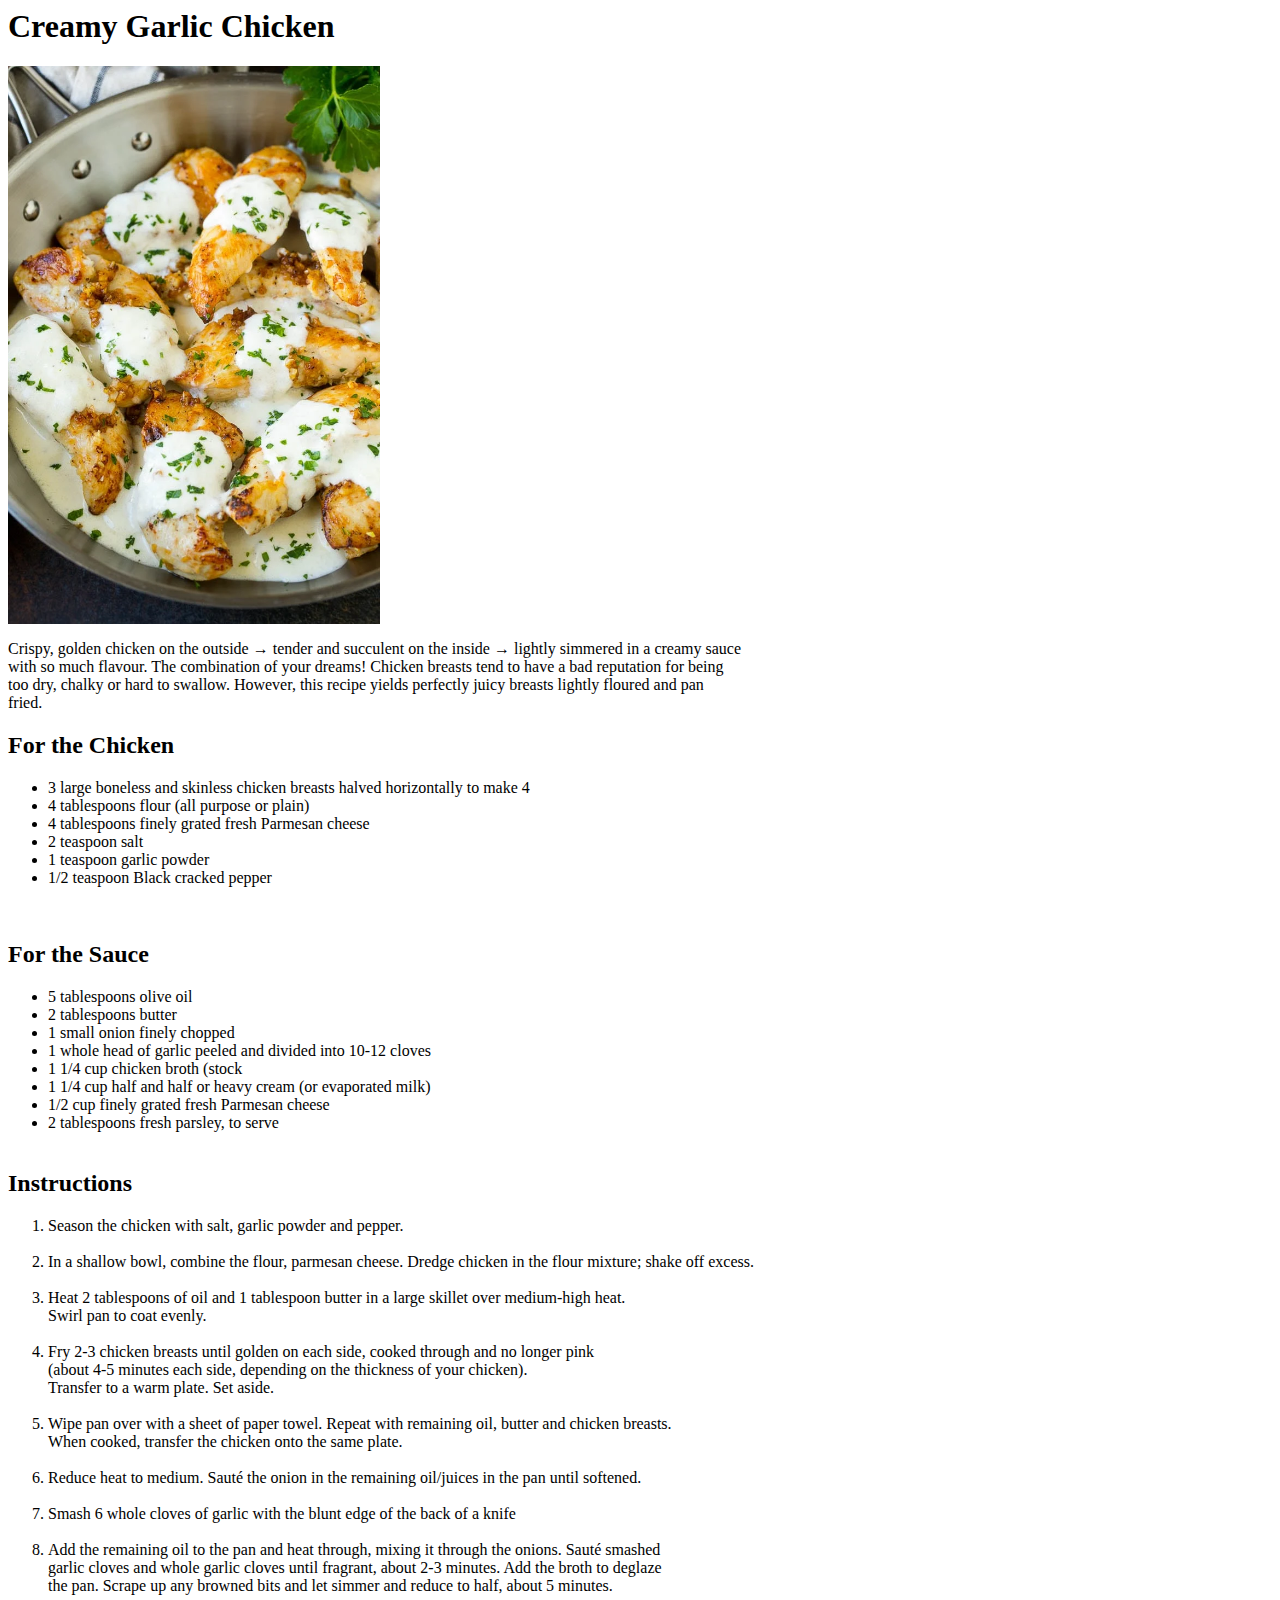
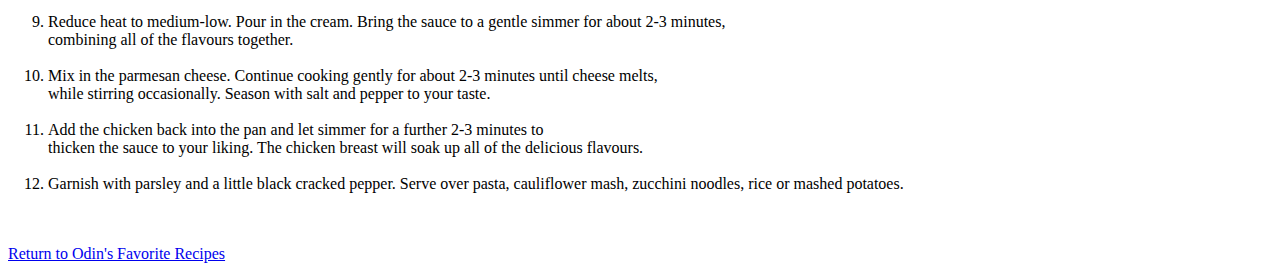
==== recipes/chicken.html @ bb492bee "add breaklines to recipes" ====
<title>Creamy Garlic Chicken
</title>
<body>
    
<h1>Creamy Garlic Chicken</h1>
<img src="../recipe-images/chicken2.jpg" alt="Creamy Garlic Chicken" height= 558 width= 372 >
<p>
    Crispy, golden chicken on the outside → tender and succulent on the inside → lightly simmered in a creamy sauce<br>
     with so much flavour. The combination of your dreams! Chicken breasts tend to have a bad reputation for being <br>
     too dry, chalky or hard to swallow. However, this recipe yields perfectly juicy breasts lightly floured and pan<br>
      fried.
</p>
<h2>For the Chicken</h2>
<ul>
    <li>3 large boneless and skinless chicken breasts halved horizontally to make 4</li>
    <li>4 tablespoons flour (all purpose or plain)</li>
    <li>4 tablespoons finely grated fresh Parmesan cheese</li>
    <li>2 teaspoon salt</li>
    <li>1 teaspoon garlic powder</li>
    <li> 1/2 teaspoon Black cracked pepper</li>
</ul>
<br>
<h2>For the Sauce</h2>
<ul>
    <li>5 tablespoons olive oil</li>
    <li>2 tablespoons butter</li>
   <li> 1 small onion finely chopped</li>
   <li> 1 whole head of garlic peeled and divided into 10-12 cloves</li>
    <li>1 1/4 cup chicken broth (stock</li>
   <li> 1 1/4 cup half and half or heavy cream (or evaporated milk)</li>
    <li>1/2 cup finely grated fresh Parmesan cheese</li>
    <li>2 tablespoons fresh parsley, to serve</li>
    <br>
</ul>
<h2>Instructions</h2>
<ol>
    <li>Season the chicken with salt, garlic powder and pepper.</li><br>
    <li>In a shallow bowl, combine the flour, parmesan cheese. Dredge chicken in the flour mixture; shake off excess.</li><br>
    <li>Heat 2 tablespoons of oil and 1 tablespoon butter in a large skillet over medium-high heat. <br>
        Swirl pan to coat evenly. </li><br>
    <li>Fry 2-3 chicken breasts until golden on each side, cooked through and no longer pink<br>
         (about 4-5 minutes each side, depending on the thickness of your chicken).<br>
          Transfer to a warm plate. Set aside.</li><br>
    <li>Wipe pan over with a sheet of paper towel. Repeat with remaining oil, butter and chicken breasts.<br>
         When cooked, transfer the chicken onto the same plate.</li><br>
    <li>Reduce heat to medium. Sauté the onion in the remaining oil/juices in the pan until softened. </li><br>
    <li>Smash 6 whole cloves of garlic with the blunt edge of the back of a knife</li><br>
    <li>Add the remaining oil to the pan and heat through, mixing it through the onions. Sauté smashed <br>
        garlic cloves and whole garlic cloves until fragrant, about 2-3 minutes. Add the broth to deglaze<br>
         the pan. Scrape up any browned bits and let simmer and reduce to half, about 5 minutes.</li><br>
    <li>Reduce heat to medium-low. Pour in the cream. Bring the sauce to a gentle simmer for about 2-3 minutes,<br>
     combining all of the flavours together.</li><br>
    <li>Mix in the parmesan cheese. Continue cooking gently for about 2-3 minutes until cheese melts, <br>
    while stirring occasionally. Season with salt and pepper to your taste. </li><br>
    <li>Add the chicken back into the pan and let simmer for a further 2-3 minutes to<br>
     thicken the sauce to your liking. The chicken breast will soak up all of the delicious flavours.</li><br>
    <li>Garnish with parsley and a little black cracked pepper. 
    Serve over pasta, cauliflower mash, zucchini noodles, rice or mashed potatoes.
    </li><br>
</ol>

<br>

<a href="../index.html">Return to Odin's Favorite Recipes</a>

</body>
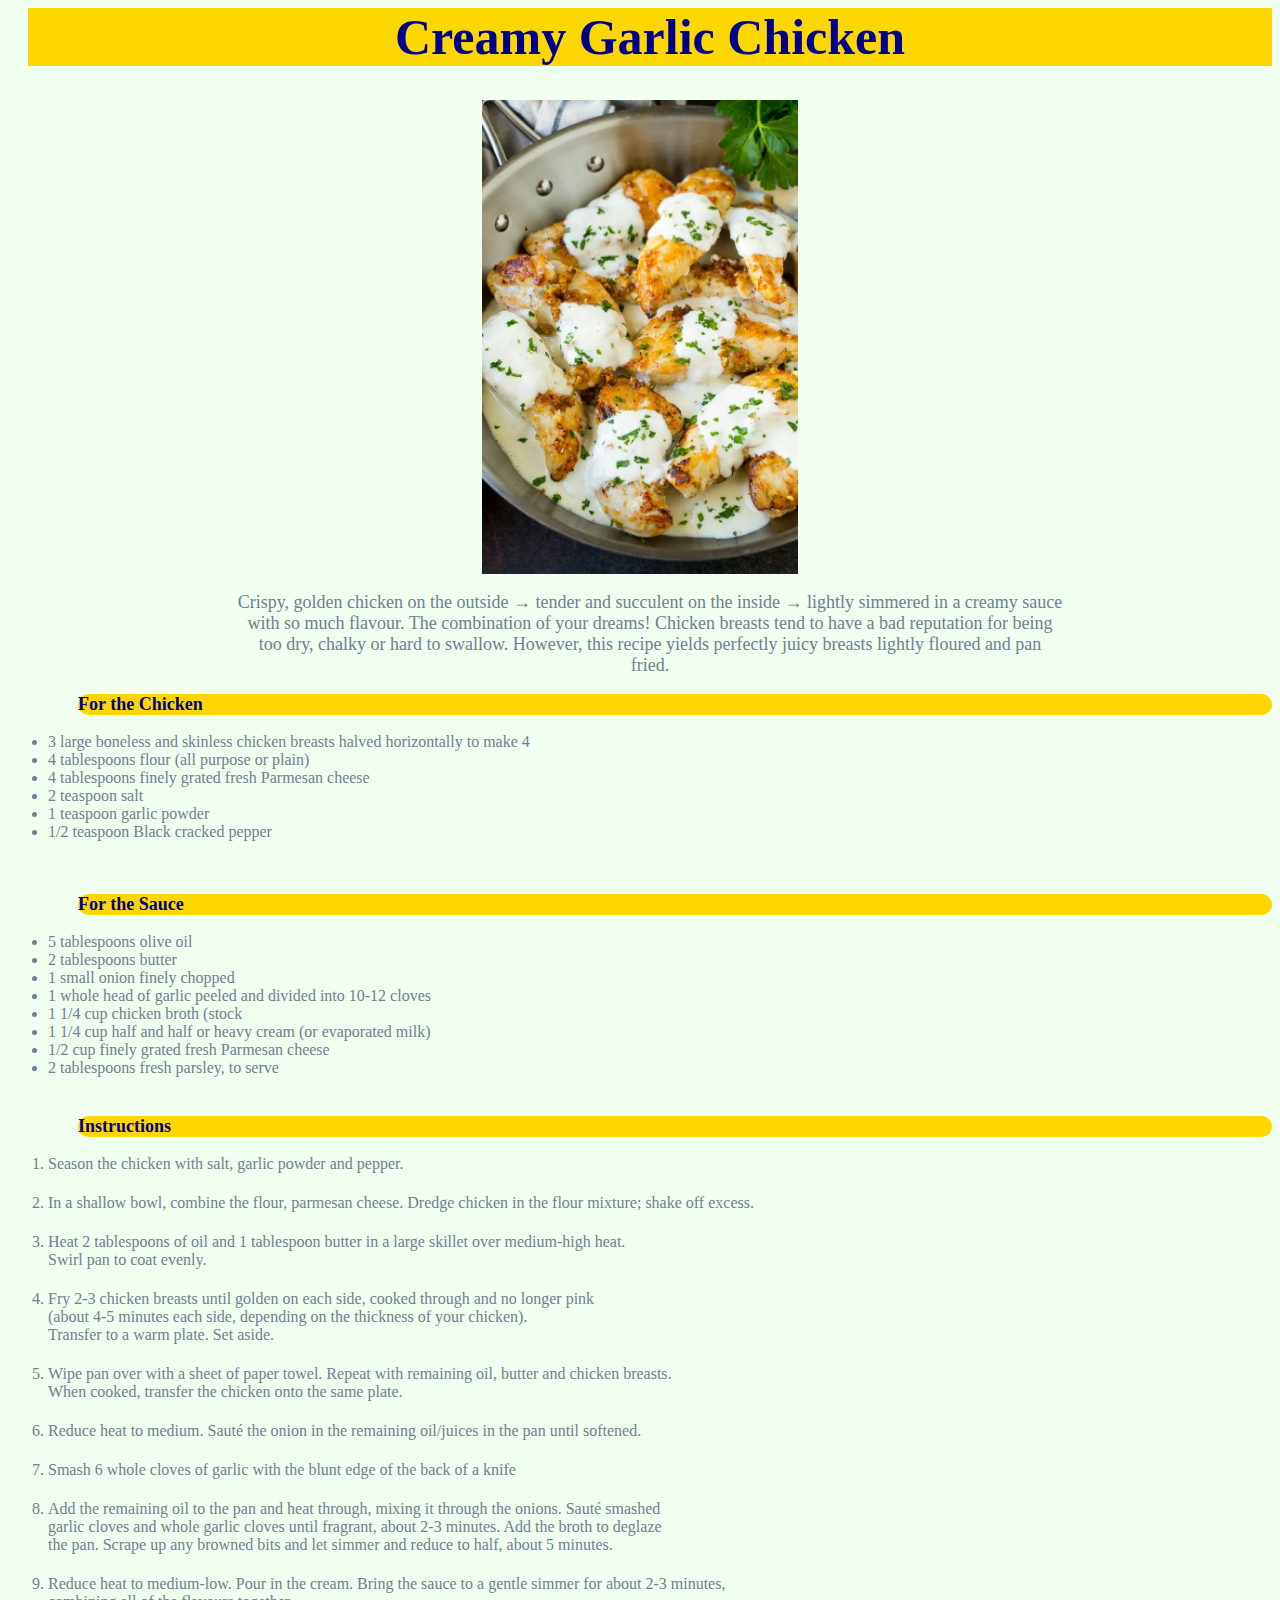
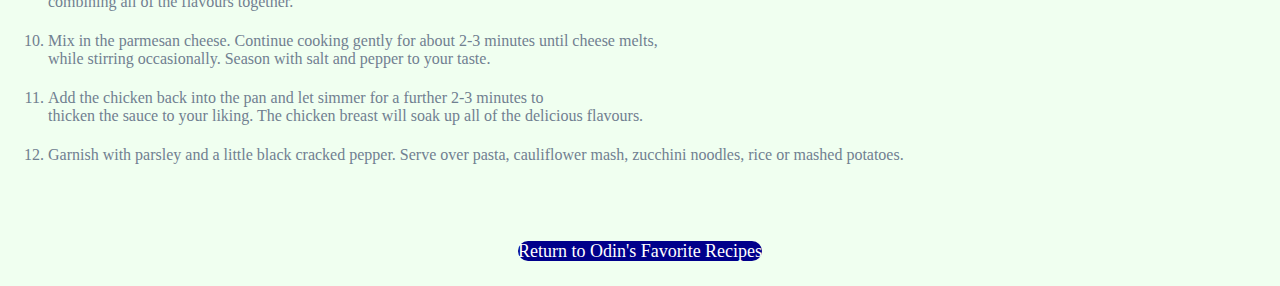
==== commit d8ec8004: "css updates" ====
--- a/recipes/chicken.html
+++ b/recipes/chicken.html
@@ -1,9 +1,10 @@
 <title>Creamy Garlic Chicken
 </title>
+<head> <link rel ="StyleSheet" href="../styles.css"></a></head>
 <body>
-    
+   
 <h1>Creamy Garlic Chicken</h1>
-<img src="../recipe-images/chicken2.jpg" alt="Creamy Garlic Chicken" height= 558 width= 372 >
+<img src="../recipe-images/chicken2.jpg" alt="Creamy Garlic Chicken"  class="center">
 <p>
     Crispy, golden chicken on the outside → tender and succulent on the inside → lightly simmered in a creamy sauce<br>
      with so much flavour. The combination of your dreams! Chicken breasts tend to have a bad reputation for being <br>
@@ -11,6 +12,7 @@
       fried.
 </p>
 <h2>For the Chicken</h2>
+
 <ul>
     <li>3 large boneless and skinless chicken breasts halved horizontally to make 4</li>
     <li>4 tablespoons flour (all purpose or plain)</li>
@@ -60,7 +62,8 @@
 </ol>
 
 <br>
+<center>
+    <a href="../index.html">Return to Odin's Favorite Recipes</a></center>
 
-<a href="../index.html">Return to Odin's Favorite Recipes</a>
 
 </body>--- a/styles.css
+++ b/styles.css
@@ -0,0 +1,74 @@
+
+
+* {
+    background-color: honeydew;
+    color:slategrey;
+    font-size: 18px;
+    font-family: fantasy;
+    
+}
+
+
+h1 {
+    color: darkblue;
+    font-size: 50px; 
+    margin-left: 20;
+    text-align: center;
+    background-color:gold;
+}
+
+a {
+    flex: 1;
+    text-decoration: none;
+    outline: none;
+    text-align: center;
+    line-height: 3;
+    color: white;
+    border-radius: 40px;
+    
+  }
+  
+  a:link, a:visited, a:focus {
+    background: darkblue;
+  }
+  
+  a:hover {
+    background: grey;
+  }
+  
+  a:active {
+    background: black;
+    color: white;
+  }
+
+li {
+font-size: medium;
+
+
+}
+
+h2 {
+    color: darkblue;
+    margin-left: 70;
+    background-color:gold;
+    border-radius: 40px;
+   
+
+}
+
+/* img*/
+.center {
+    display: block;
+    margin-left: auto;
+    margin-right: auto;
+    width: 25%;
+  }
+
+
+p {
+    text-align: center;
+    margin-left: 20;
+}
+
+
+
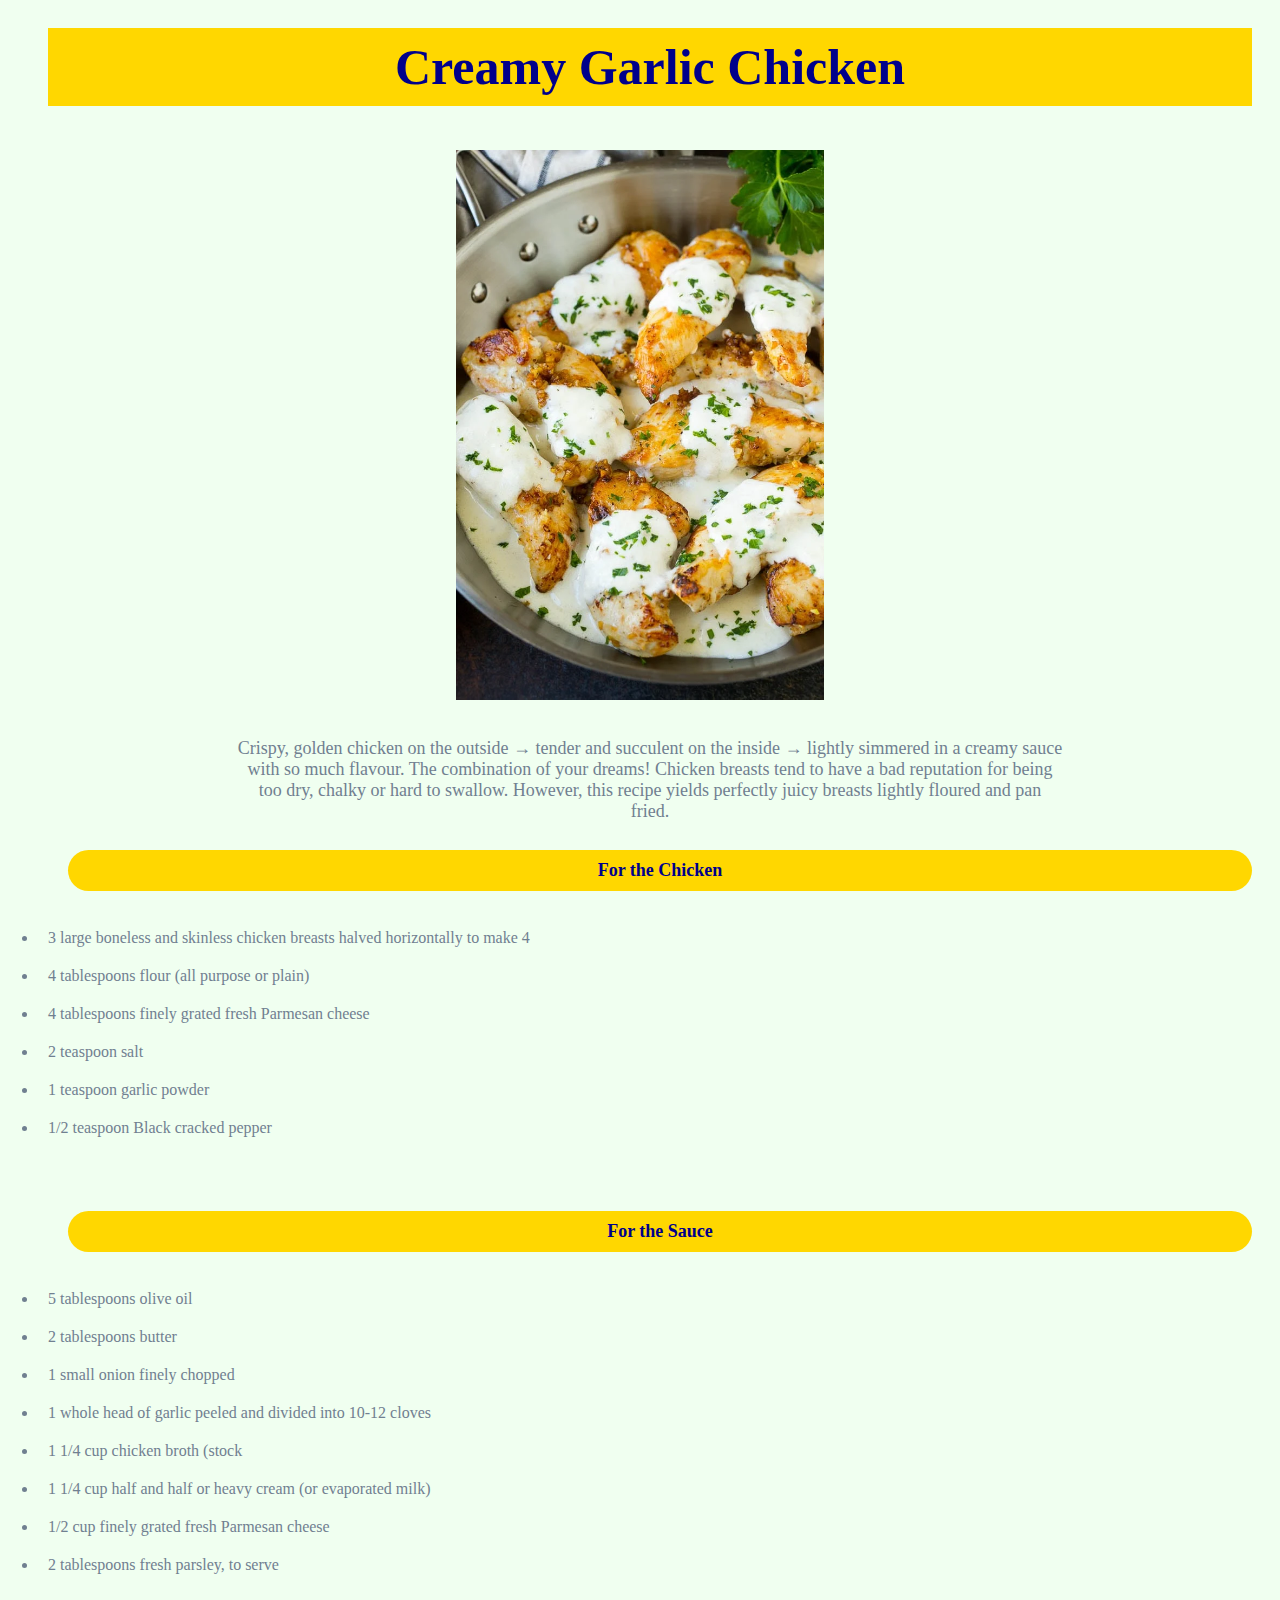
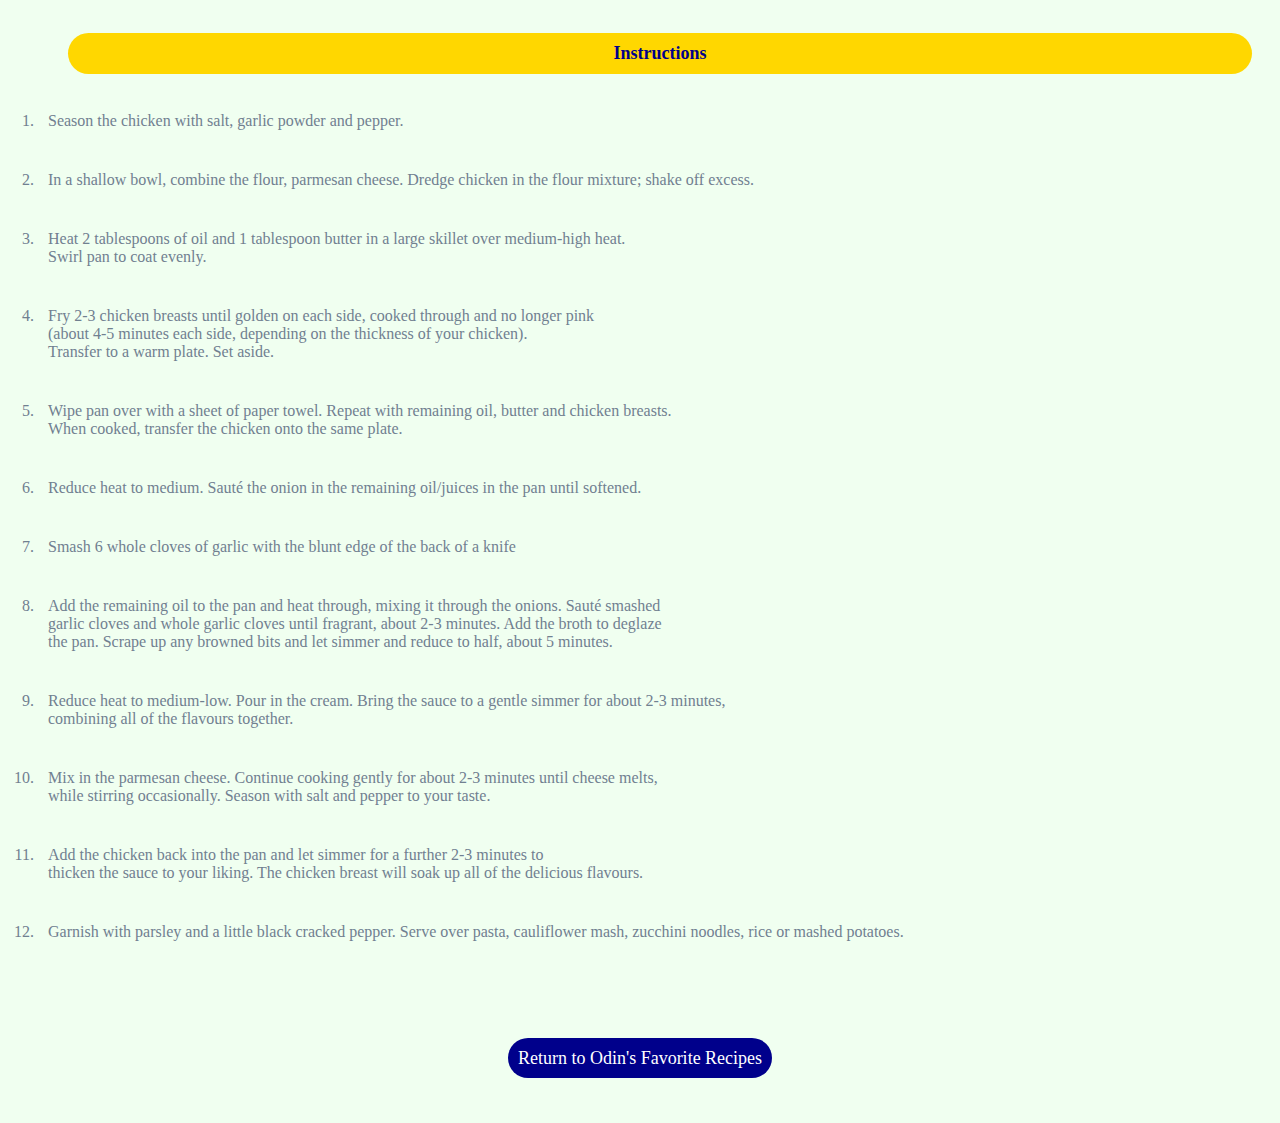
==== commit 9f3b135f: "updates to inline css" ====
--- a/recipes/chicken.html
+++ b/recipes/chicken.html
@@ -13,7 +13,7 @@
 </p>
 <h2>For the Chicken</h2>
 
-<ul>
+<ul class="center">
     <li>3 large boneless and skinless chicken breasts halved horizontally to make 4</li>
     <li>4 tablespoons flour (all purpose or plain)</li>
     <li>4 tablespoons finely grated fresh Parmesan cheese</li>
@@ -23,7 +23,7 @@
 </ul>
 <br>
 <h2>For the Sauce</h2>
-<ul>
+<ul class="center">
     <li>5 tablespoons olive oil</li>
     <li>2 tablespoons butter</li>
    <li> 1 small onion finely chopped</li>
@@ -35,7 +35,7 @@
     <br>
 </ul>
 <h2>Instructions</h2>
-<ol>
+<ol class="center">
     <li>Season the chicken with salt, garlic powder and pepper.</li><br>
     <li>In a shallow bowl, combine the flour, parmesan cheese. Dredge chicken in the flour mixture; shake off excess.</li><br>
     <li>Heat 2 tablespoons of oil and 1 tablespoon butter in a large skillet over medium-high heat. <br>
--- a/styles.css
+++ b/styles.css
@@ -5,6 +5,8 @@
     color:slategrey;
     font-size: 18px;
     font-family: fantasy;
+    padding: 10px;
+
     
 }
 
@@ -49,19 +51,20 @@
 
 h2 {
     color: darkblue;
-    margin-left: 70;
+    margin-left: 40;
     background-color:gold;
     border-radius: 40px;
+    text-align: center;
    
 
 }
 
 /* img*/
-.center {
+img {
     display: block;
     margin-left: auto;
     margin-right: auto;
-    width: 25%;
+    width: 30%;
   }
 
 
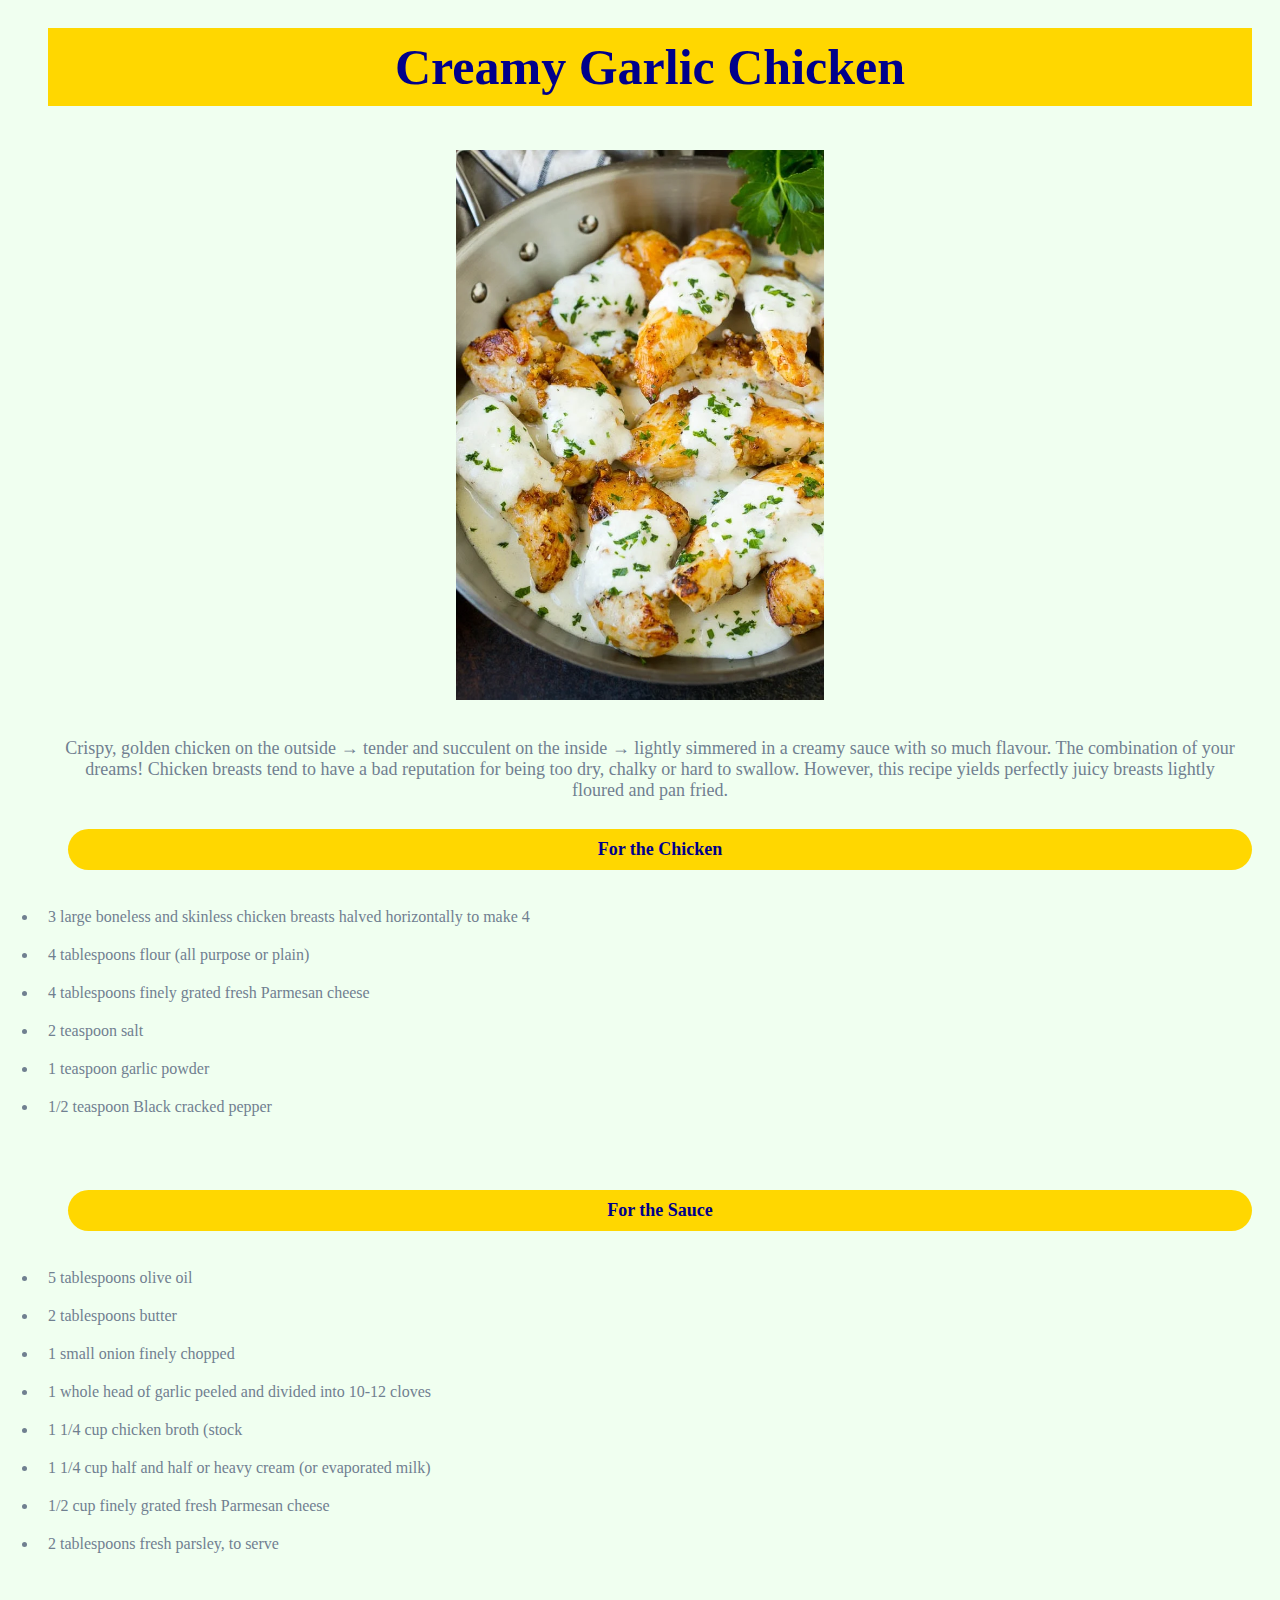
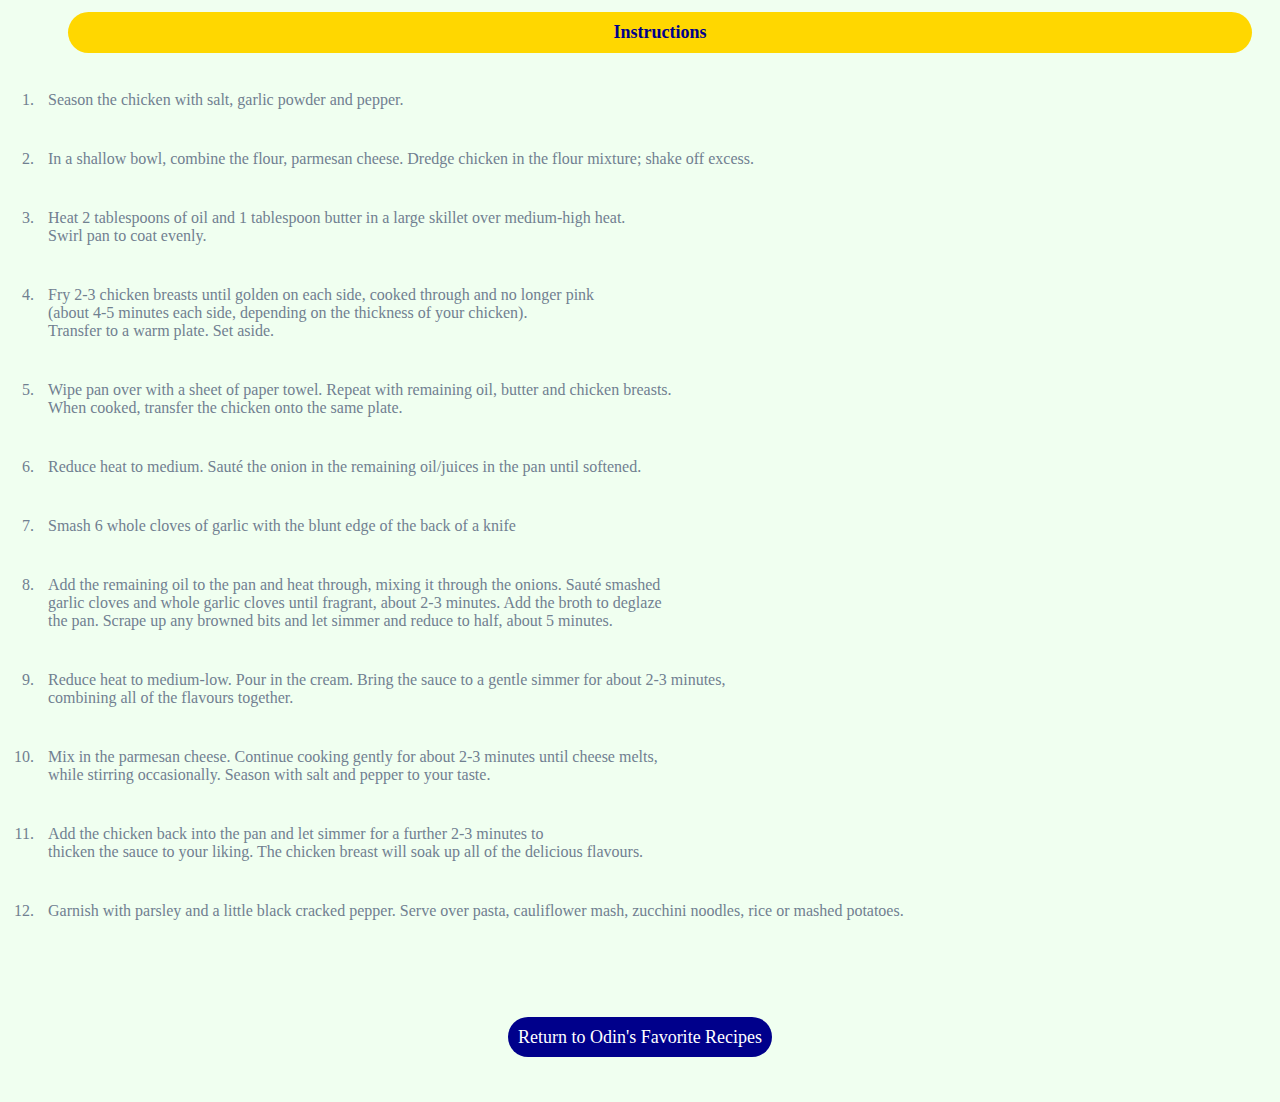
==== commit b2a675f8: "chicken paragraph css update" ====
--- a/recipes/chicken.html
+++ b/recipes/chicken.html
@@ -6,9 +6,9 @@
 <h1>Creamy Garlic Chicken</h1>
 <img src="../recipe-images/chicken2.jpg" alt="Creamy Garlic Chicken"  class="center">
 <p>
-    Crispy, golden chicken on the outside → tender and succulent on the inside → lightly simmered in a creamy sauce<br>
-     with so much flavour. The combination of your dreams! Chicken breasts tend to have a bad reputation for being <br>
-     too dry, chalky or hard to swallow. However, this recipe yields perfectly juicy breasts lightly floured and pan<br>
+    Crispy, golden chicken on the outside → tender and succulent on the inside → lightly simmered in a creamy sauce
+     with so much flavour. The combination of your dreams! Chicken breasts tend to have a bad reputation for being 
+     too dry, chalky or hard to swallow. However, this recipe yields perfectly juicy breasts lightly floured and pan
       fried.
 </p>
 <h2>For the Chicken</h2>
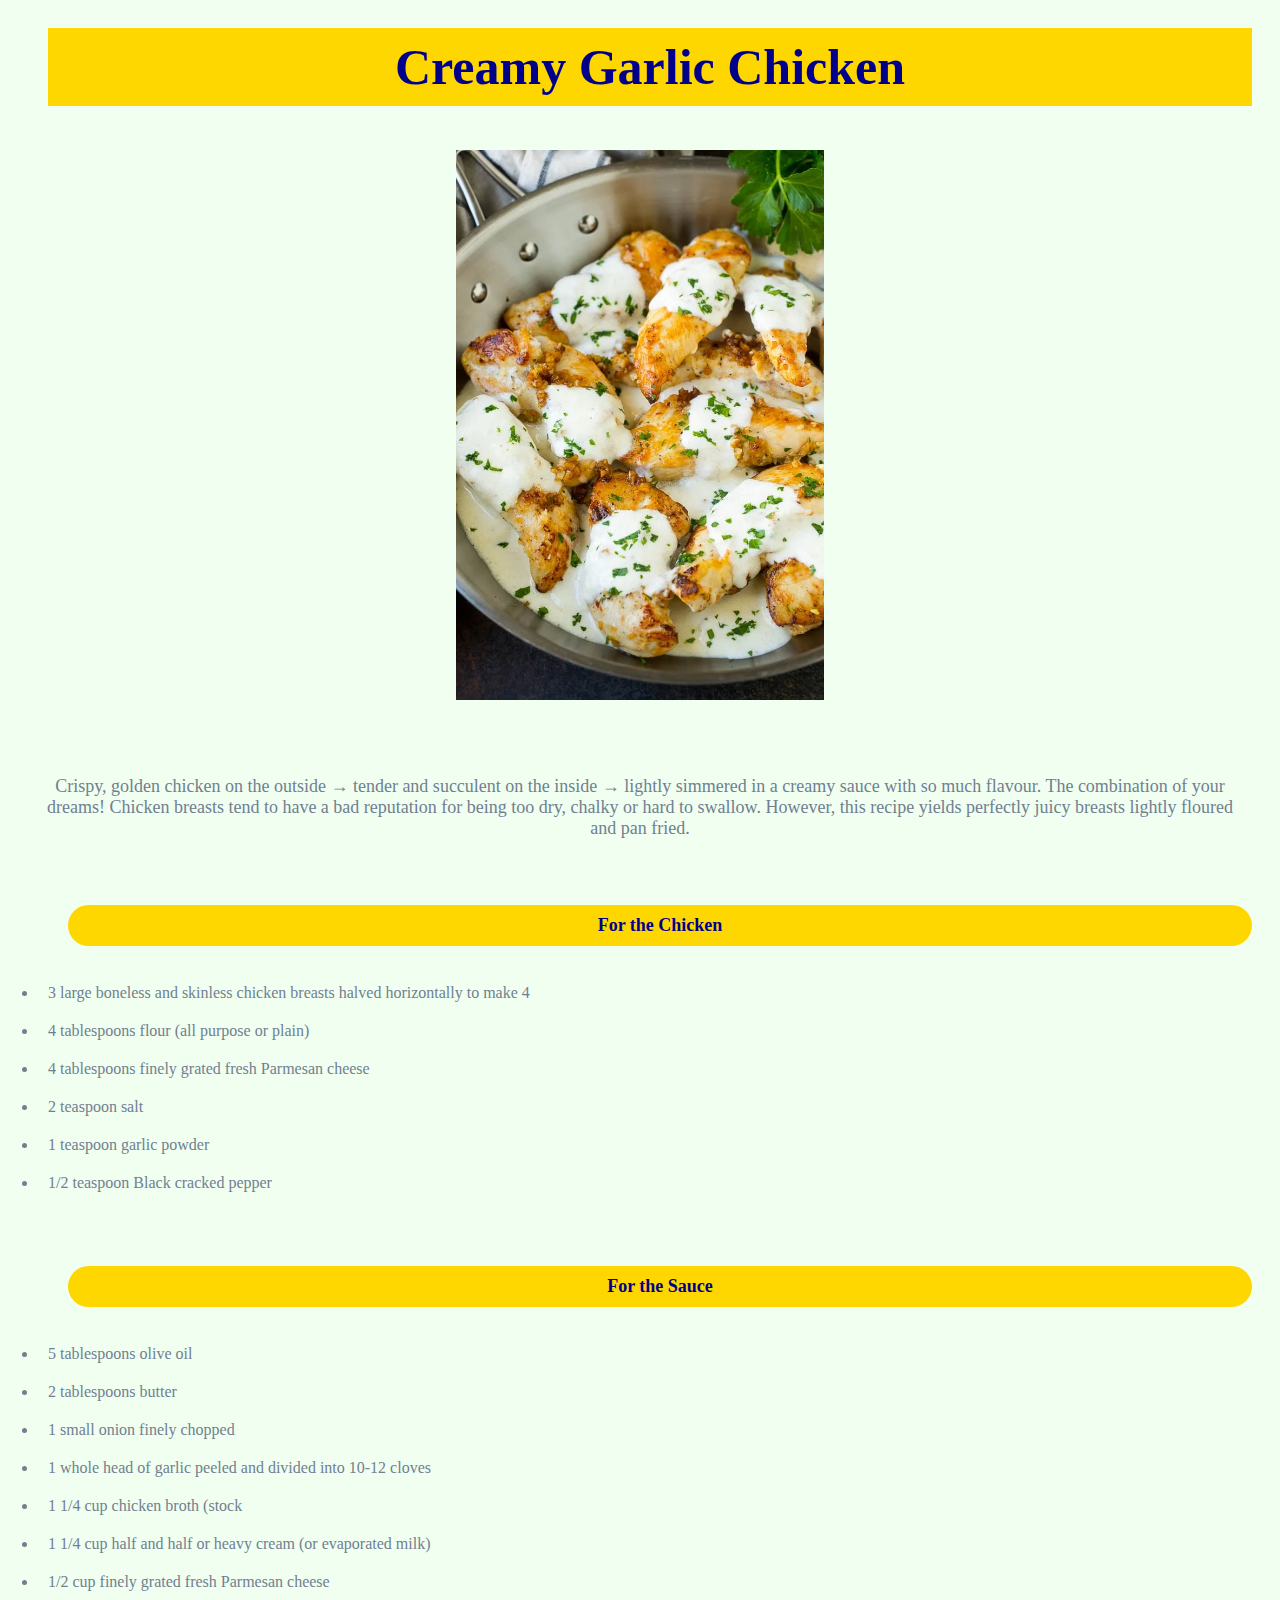
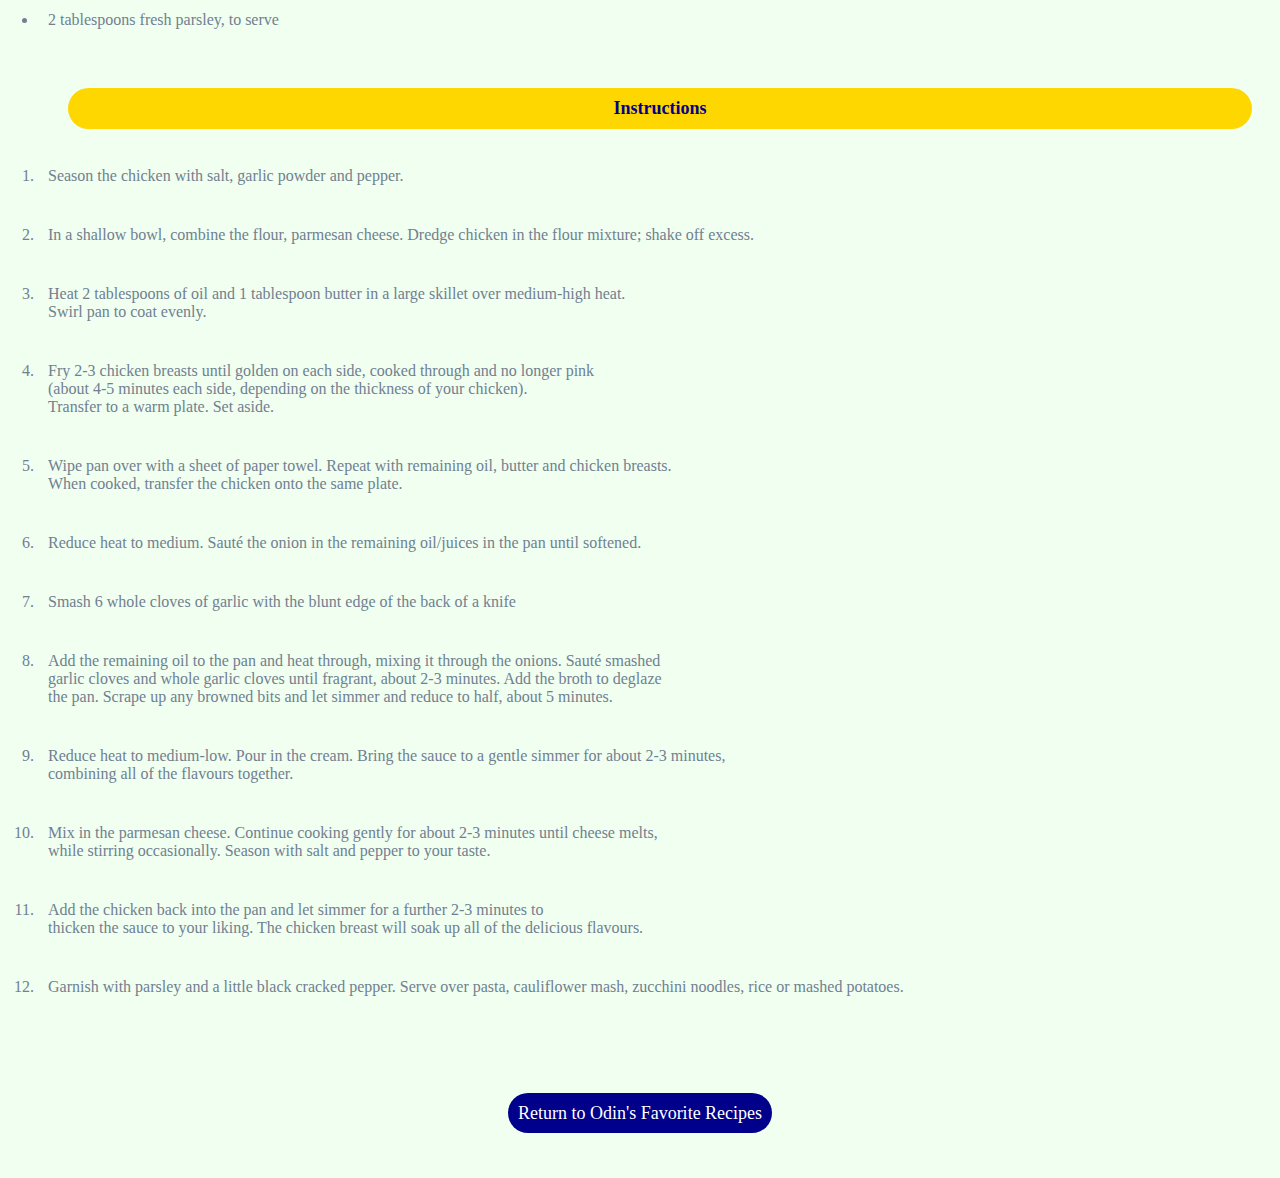
==== commit 6e3c6e08: "center text paragraph chicken.html" ====
--- a/recipes/chicken.html
+++ b/recipes/chicken.html
@@ -5,11 +5,11 @@
    
 <h1>Creamy Garlic Chicken</h1>
 <img src="../recipe-images/chicken2.jpg" alt="Creamy Garlic Chicken"  class="center">
-<p>
-    Crispy, golden chicken on the outside → tender and succulent on the inside → lightly simmered in a creamy sauce
-     with so much flavour. The combination of your dreams! Chicken breasts tend to have a bad reputation for being 
-     too dry, chalky or hard to swallow. However, this recipe yields perfectly juicy breasts lightly floured and pan
-      fried.
+<p><center>Crispy, golden chicken on the outside → tender and succulent on the inside → lightly simmered in a creamy sauce
+    with so much flavour. The combination of your dreams! Chicken breasts tend to have a bad reputation for being 
+    too dry, chalky or hard to swallow. However, this recipe yields perfectly juicy breasts lightly floured and pan
+     fried.</center>
+    
 </p>
 <h2>For the Chicken</h2>
 
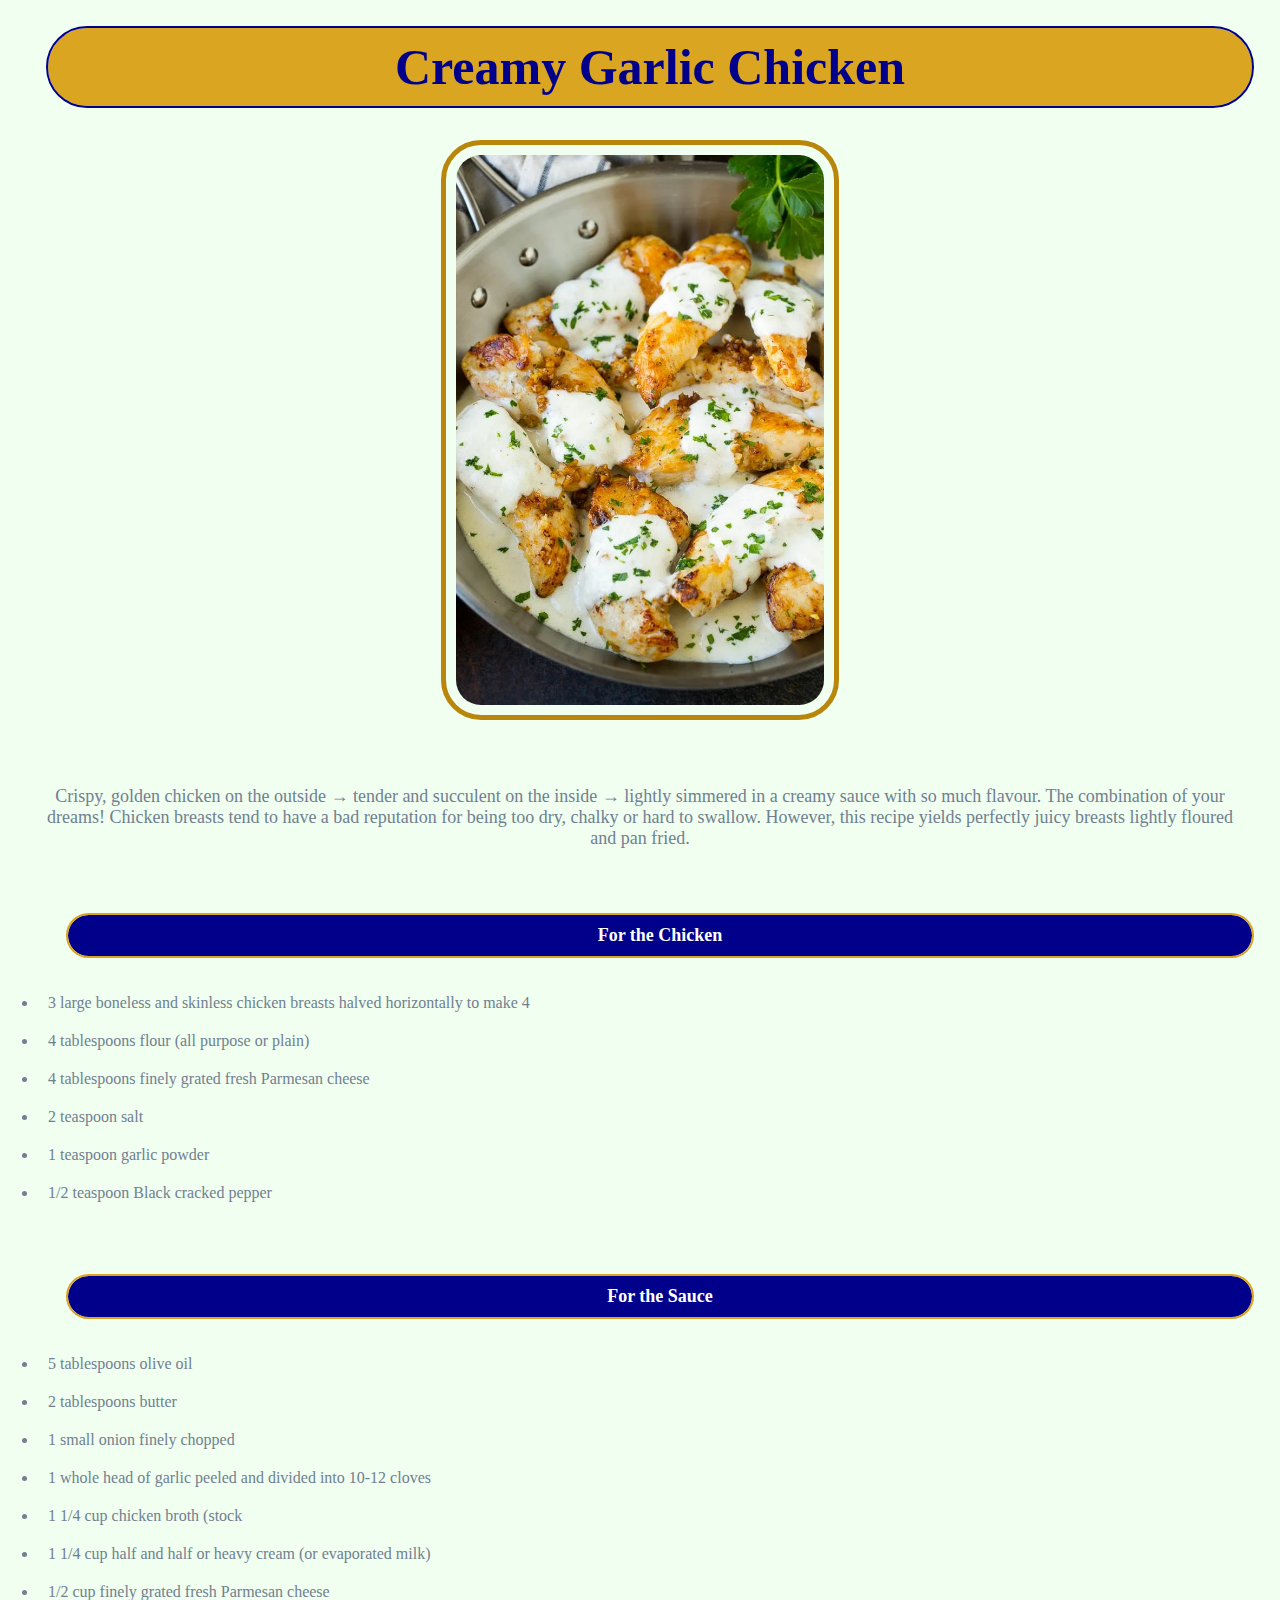
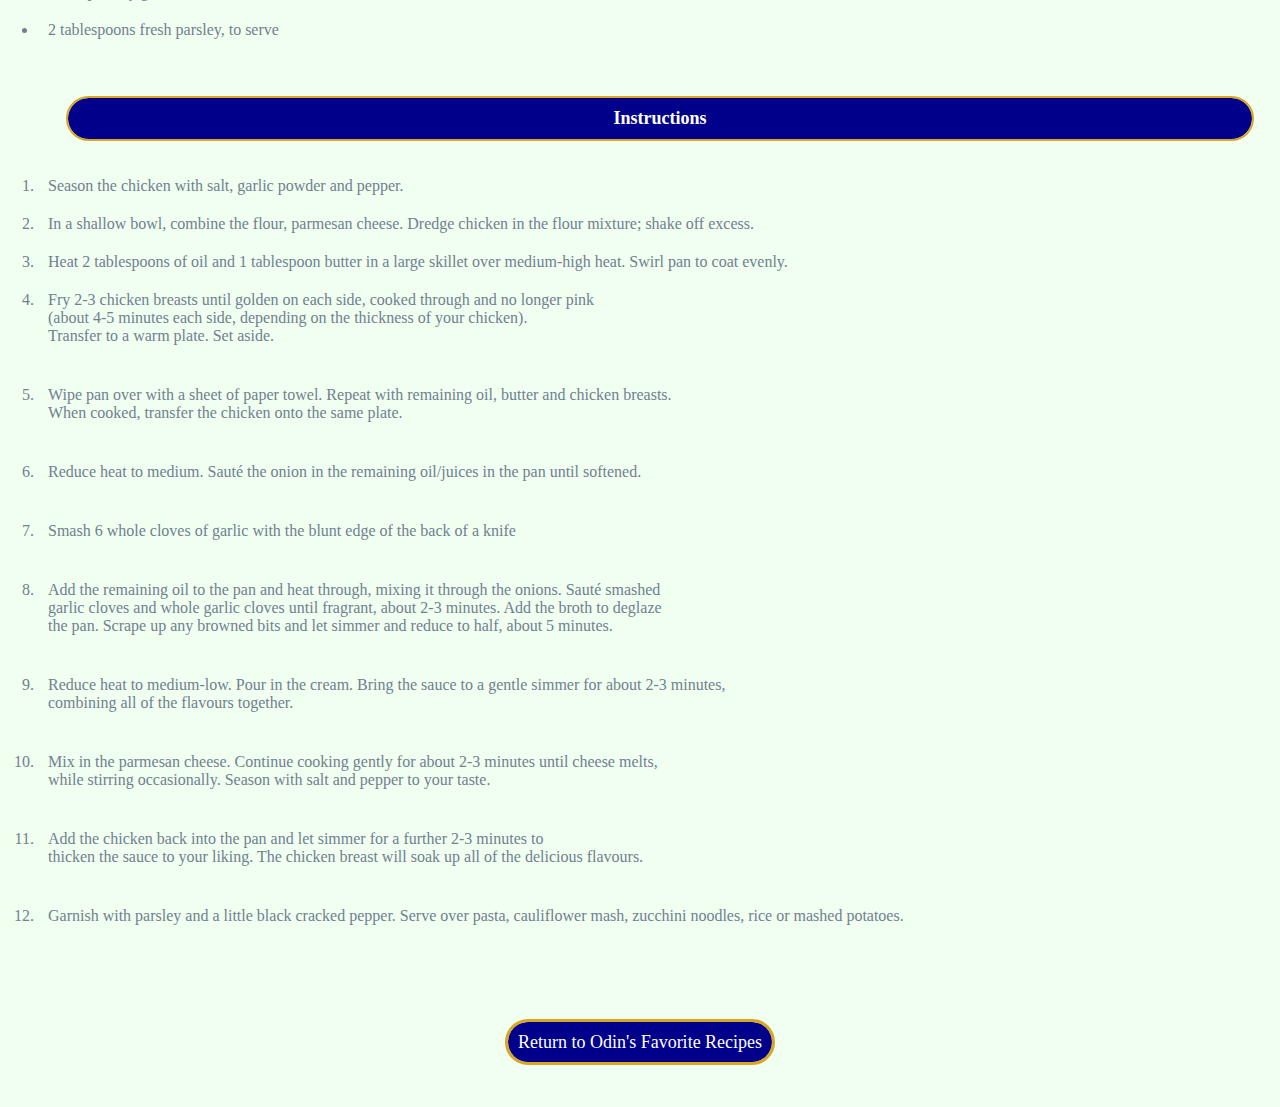
==== commit fddb2144: "more" ====
--- a/recipes/chicken.html
+++ b/recipes/chicken.html
@@ -36,10 +36,10 @@
 </ul>
 <h2>Instructions</h2>
 <ol class="center">
-    <li>Season the chicken with salt, garlic powder and pepper.</li><br>
-    <li>In a shallow bowl, combine the flour, parmesan cheese. Dredge chicken in the flour mixture; shake off excess.</li><br>
-    <li>Heat 2 tablespoons of oil and 1 tablespoon butter in a large skillet over medium-high heat. <br>
-        Swirl pan to coat evenly. </li><br>
+    <li>Season the chicken with salt, garlic powder and pepper.</li>
+    <li>In a shallow bowl, combine the flour, parmesan cheese. Dredge chicken in the flour mixture; shake off excess.</li>
+    <li>Heat 2 tablespoons of oil and 1 tablespoon butter in a large skillet over medium-high heat.
+        Swirl pan to coat evenly. </li>
     <li>Fry 2-3 chicken breasts until golden on each side, cooked through and no longer pink<br>
          (about 4-5 minutes each side, depending on the thickness of your chicken).<br>
           Transfer to a warm plate. Set aside.</li><br>
--- a/styles.css
+++ b/styles.css
@@ -6,7 +6,7 @@
     font-size: 18px;
     font-family: fantasy;
     padding: 10px;
-
+    
     
 }
 
@@ -16,22 +16,27 @@
     font-size: 50px; 
     margin-left: 20;
     text-align: center;
-    background-color:gold;
+    background-color:goldenrod;
+    border-radius: 40px;
+    outline: 2px solid darkblue;
+    
 }
 
 a {
     flex: 1;
     text-decoration: none;
-    outline: none;
+    outline: 3px solid goldenrod;
     text-align: center;
     line-height: 3;
     color: white;
     border-radius: 40px;
     
+   
   }
   
   a:link, a:visited, a:focus {
     background: darkblue;
+    outline: 3px solid goldenrod;
   }
   
   a:hover {
@@ -50,11 +55,12 @@
 }
 
 h2 {
-    color: darkblue;
+    color: white;
     margin-left: 40;
-    background-color:gold;
+    background-color: darkblue;
     border-radius: 40px;
     text-align: center;
+    outline: 2px solid goldenrod;
    
 
 }
@@ -65,7 +71,8 @@
     margin-left: auto;
     margin-right: auto;
     width: 30%;
-  }
+    border: 5px solid darkgoldenrod;
+    border-radius: 40px;
 
 
 p {
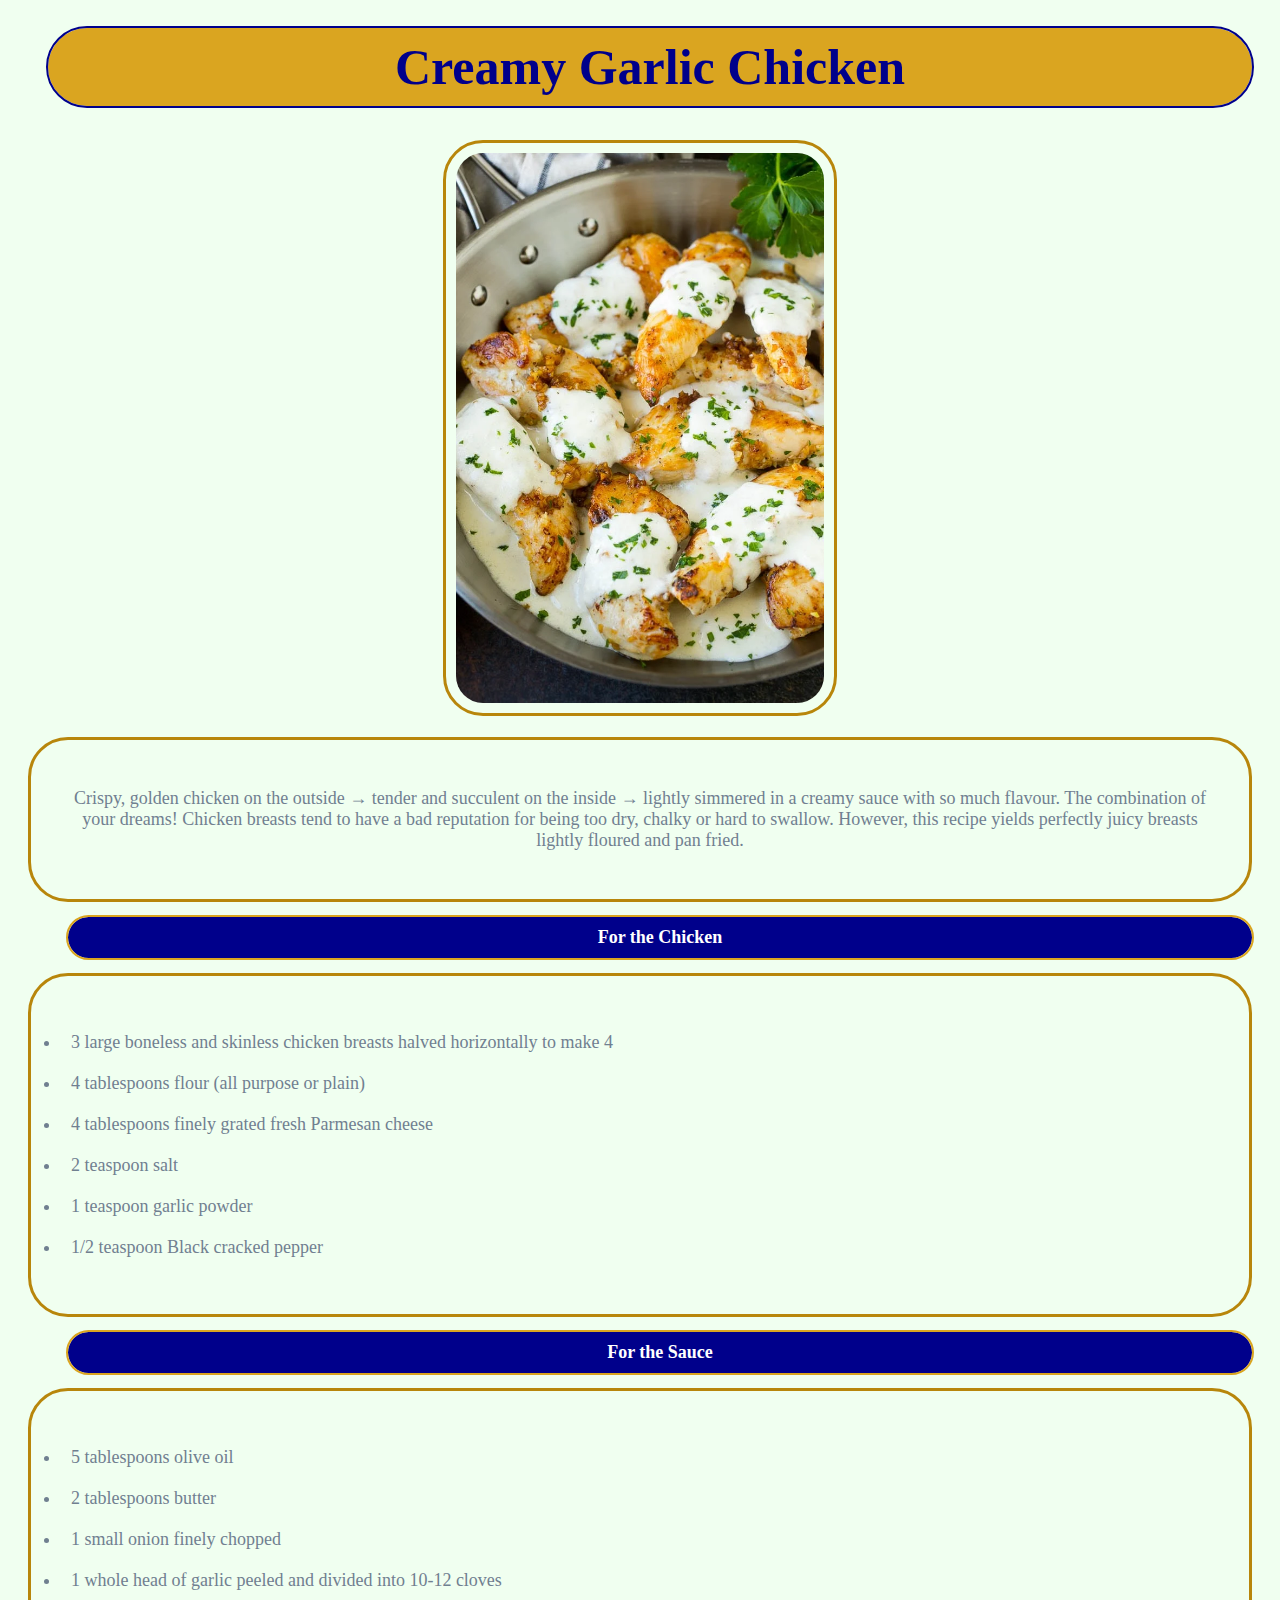
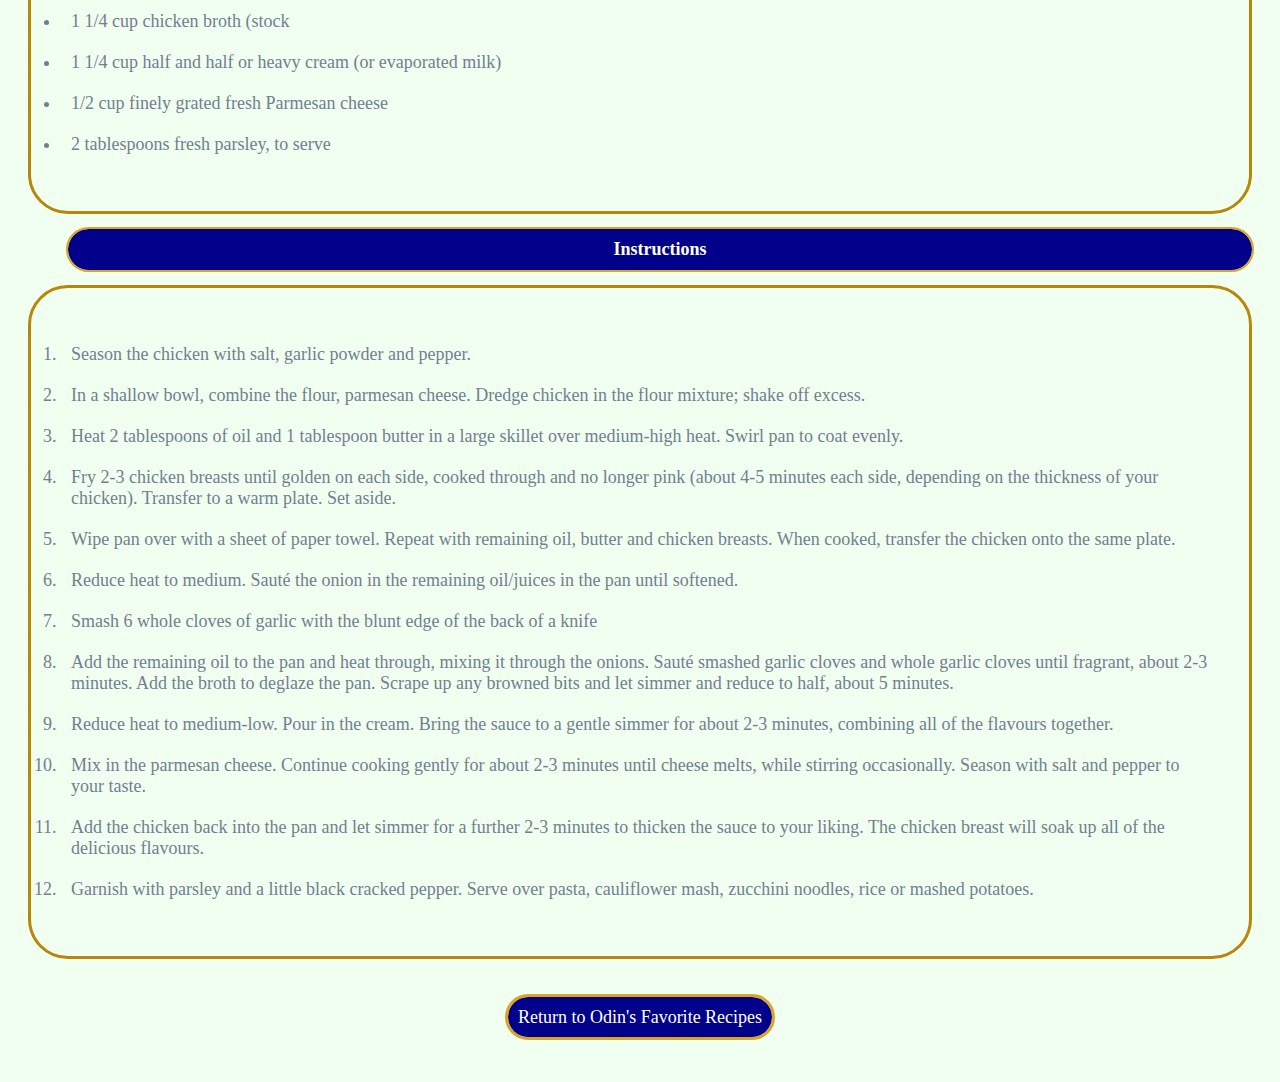
==== commit d71e5326: "css updates" ====
--- a/recipes/chicken.html
+++ b/recipes/chicken.html
@@ -4,26 +4,24 @@
 <body>
    
 <h1>Creamy Garlic Chicken</h1>
-<img src="../recipe-images/chicken2.jpg" alt="Creamy Garlic Chicken"  class="center">
-<p><center>Crispy, golden chicken on the outside → tender and succulent on the inside → lightly simmered in a creamy sauce
+<img src="../recipe-images/chicken2.jpg" alt="Creamy Garlic Chicken"  class="center"><br>
+<div>
+<p>Crispy, golden chicken on the outside → tender and succulent on the inside → lightly simmered in a creamy sauce
     with so much flavour. The combination of your dreams! Chicken breasts tend to have a bad reputation for being 
     too dry, chalky or hard to swallow. However, this recipe yields perfectly juicy breasts lightly floured and pan
-     fried.</center>
-    
-</p>
+     fried.</p></div>
 <h2>For the Chicken</h2>
-
-<ul class="center">
+<div><ul class="center">
     <li>3 large boneless and skinless chicken breasts halved horizontally to make 4</li>
     <li>4 tablespoons flour (all purpose or plain)</li>
     <li>4 tablespoons finely grated fresh Parmesan cheese</li>
     <li>2 teaspoon salt</li>
     <li>1 teaspoon garlic powder</li>
     <li> 1/2 teaspoon Black cracked pepper</li>
-</ul>
-<br>
+</ul></div>
+
 <h2>For the Sauce</h2>
-<ul class="center">
+<div><ul class="center">
     <li>5 tablespoons olive oil</li>
     <li>2 tablespoons butter</li>
    <li> 1 small onion finely chopped</li>
@@ -32,35 +30,34 @@
    <li> 1 1/4 cup half and half or heavy cream (or evaporated milk)</li>
     <li>1/2 cup finely grated fresh Parmesan cheese</li>
     <li>2 tablespoons fresh parsley, to serve</li>
-    <br>
-</ul>
+</ul></div>
 <h2>Instructions</h2>
-<ol class="center">
+<div><ol class="center">
     <li>Season the chicken with salt, garlic powder and pepper.</li>
     <li>In a shallow bowl, combine the flour, parmesan cheese. Dredge chicken in the flour mixture; shake off excess.</li>
     <li>Heat 2 tablespoons of oil and 1 tablespoon butter in a large skillet over medium-high heat.
         Swirl pan to coat evenly. </li>
-    <li>Fry 2-3 chicken breasts until golden on each side, cooked through and no longer pink<br>
-         (about 4-5 minutes each side, depending on the thickness of your chicken).<br>
-          Transfer to a warm plate. Set aside.</li><br>
-    <li>Wipe pan over with a sheet of paper towel. Repeat with remaining oil, butter and chicken breasts.<br>
-         When cooked, transfer the chicken onto the same plate.</li><br>
-    <li>Reduce heat to medium. Sauté the onion in the remaining oil/juices in the pan until softened. </li><br>
-    <li>Smash 6 whole cloves of garlic with the blunt edge of the back of a knife</li><br>
-    <li>Add the remaining oil to the pan and heat through, mixing it through the onions. Sauté smashed <br>
-        garlic cloves and whole garlic cloves until fragrant, about 2-3 minutes. Add the broth to deglaze<br>
-         the pan. Scrape up any browned bits and let simmer and reduce to half, about 5 minutes.</li><br>
-    <li>Reduce heat to medium-low. Pour in the cream. Bring the sauce to a gentle simmer for about 2-3 minutes,<br>
-     combining all of the flavours together.</li><br>
-    <li>Mix in the parmesan cheese. Continue cooking gently for about 2-3 minutes until cheese melts, <br>
-    while stirring occasionally. Season with salt and pepper to your taste. </li><br>
-    <li>Add the chicken back into the pan and let simmer for a further 2-3 minutes to<br>
-     thicken the sauce to your liking. The chicken breast will soak up all of the delicious flavours.</li><br>
+    <li>Fry 2-3 chicken breasts until golden on each side, cooked through and no longer pink
+         (about 4-5 minutes each side, depending on the thickness of your chicken).
+          Transfer to a warm plate. Set aside.</li>
+    <li>Wipe pan over with a sheet of paper towel. Repeat with remaining oil, butter and chicken breasts.
+         When cooked, transfer the chicken onto the same plate.</li>
+    <li>Reduce heat to medium. Sauté the onion in the remaining oil/juices in the pan until softened. </li>
+    <li>Smash 6 whole cloves of garlic with the blunt edge of the back of a knife</li>
+    <li>Add the remaining oil to the pan and heat through, mixing it through the onions. Sauté smashed 
+        garlic cloves and whole garlic cloves until fragrant, about 2-3 minutes. Add the broth to deglaze
+         the pan. Scrape up any browned bits and let simmer and reduce to half, about 5 minutes.</li>
+    <li>Reduce heat to medium-low. Pour in the cream. Bring the sauce to a gentle simmer for about 2-3 minutes,
+     combining all of the flavours together.</li>
+    <li>Mix in the parmesan cheese. Continue cooking gently for about 2-3 minutes until cheese melts,
+    while stirring occasionally. Season with salt and pepper to your taste. </li>
+    <li>Add the chicken back into the pan and let simmer for a further 2-3 minutes to
+     thicken the sauce to your liking. The chicken breast will soak up all of the delicious flavours.</li>
     <li>Garnish with parsley and a little black cracked pepper. 
     Serve over pasta, cauliflower mash, zucchini noodles, rice or mashed potatoes.
-    </li><br>
+    </li>
 </ol>
-
+</div>
 <br>
 <center>
     <a href="../index.html">Return to Odin's Favorite Recipes</a></center>
--- a/styles.css
+++ b/styles.css
@@ -1,4 +1,3 @@
-
 
 * {
     background-color: honeydew;
@@ -48,8 +47,9 @@
     color: white;
   }
 
-li {
+ul, ol {
 font-size: medium;
+display: inline;
 
 
 }
@@ -71,14 +71,22 @@
     margin-left: auto;
     margin-right: auto;
     width: 30%;
-    border: 5px solid darkgoldenrod;
+    border: 3px solid darkgoldenrod;
     border-radius: 40px;
 
-
+}
 p {
     text-align: center;
-    margin-left: 20;
+   
 }
 
+div {
+  border: 3px solid darkgoldenrod;
+  background-color: honeydew;
+  box-sizing: border-box;
+  display: flex; 
+  border-radius: 40px;
+  padding: 20px;
+ 
+}
 
-
